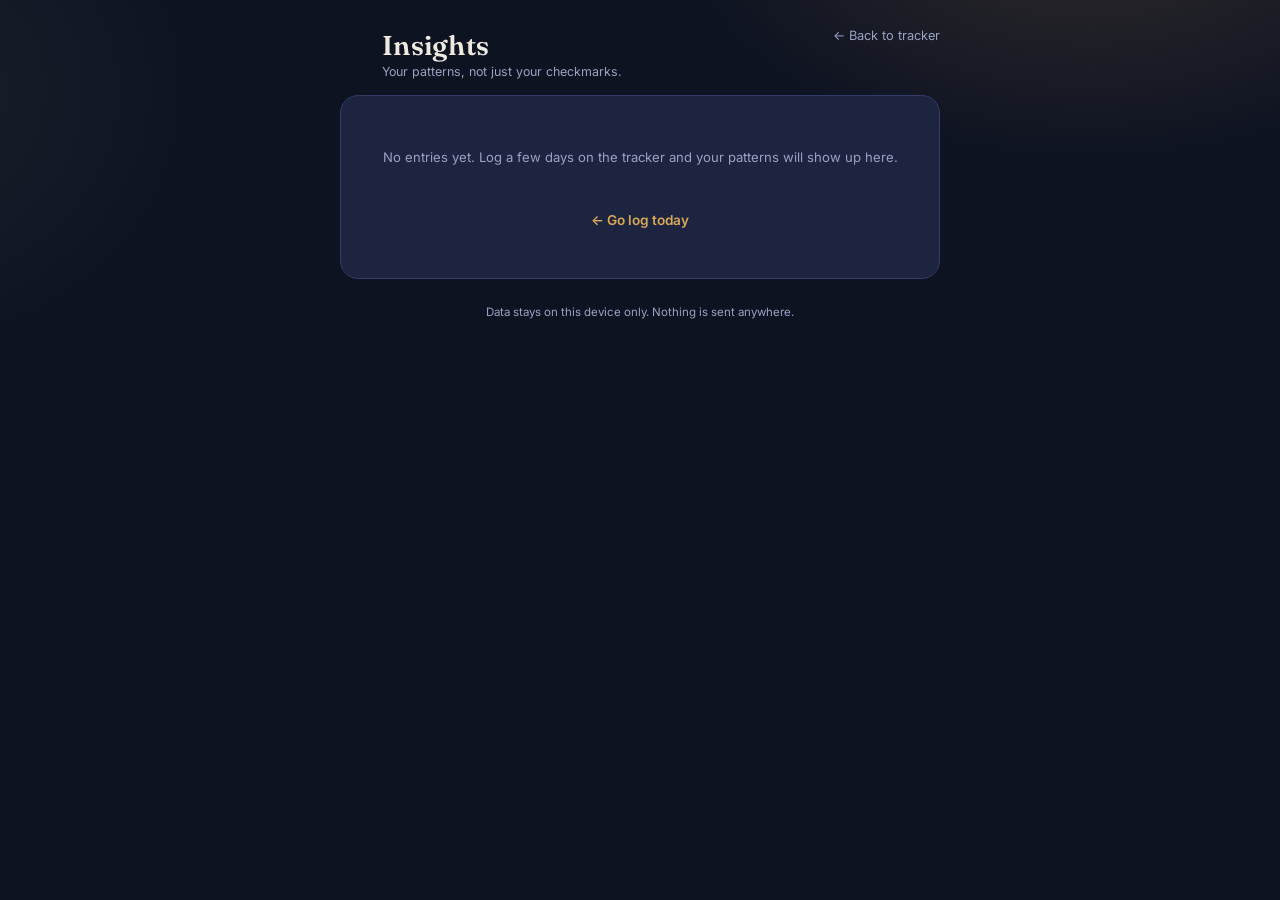
==== insights.html @ d300ba5c "Add files via upload Version 2" ====
<!DOCTYPE html>
<html lang="en">
<head>
<meta charset="UTF-8">
<meta name="viewport" content="width=device-width, initial-scale=1, viewport-fit=cover">
<title>Insights — Ehtesab</title>
<meta name="theme-color" content="#141A2E">
<link rel="manifest" href="manifest.json">
<link rel="icon" href="icons/icon-192.svg" type="image/svg+xml">
<link rel="apple-touch-icon" href="icons/icon-192.svg">
<link rel="preconnect" href="https://fonts.googleapis.com">
<link rel="preconnect" href="https://fonts.gstatic.com" crossorigin>
<link href="https://fonts.googleapis.com/css2?family=Fraunces:opsz,wght@9..144,400;9..144,500;9..144,600&family=Inter:wght@400;500;600;700&family=JetBrains+Mono:wght@500;700&display=swap" rel="stylesheet">
<link rel="stylesheet" href="style.css">
</head>
<body>

<div class="sky" aria-hidden="true"></div>

<header class="topbar">
  <div class="brand">
    <span class="crescent" aria-hidden="true">
      <svg viewBox="0 0 40 40"><path d="M24 4a16 16 0 1 0 0 32 13 13 0 0 1 0-32z"/></svg>
    </span>
    <div>
      <h1>Insights</h1>
      <p class="tagline">Your patterns, not just your checkmarks.</p>
    </div>
  </div>
  <a href="index.html" class="back-link">← Back to tracker</a>
</header>

<main>

  <section class="insight-callout" aria-label="Auto-generated insights">
    <h2>What your data is telling you</h2>
    <ul class="insight-list" id="insightList"></ul>
  </section>

  <section class="card" aria-label="Weekly rhythm">
    <div class="card-head"><h2>Weekly rhythm</h2></div>

    <div class="weekday-block">
      <div class="weekday-title"><span>Gym</span><span class="sub" id="gymRateLabel"></span></div>
      <div class="weekday-bars" id="gymBars"></div>
    </div>

    <div class="weekday-block">
      <div class="weekday-title"><span>Upskilling</span><span class="sub" id="upskillRateLabel"></span></div>
      <div class="weekday-bars" id="upskillBars"></div>
    </div>

    <div class="weekday-block">
      <div class="weekday-title"><span>Prayers on time</span><span class="sub">prayed or mosque</span></div>
      <div class="weekday-bars" id="onTimeBars"></div>
    </div>

    <div class="weekday-block">
      <div class="weekday-title"><span>Qazaa rate</span><span class="sub muted-note">higher = worse</span></div>
      <div class="weekday-bars" id="qazaaBars"></div>
    </div>
  </section>

  <section class="card" aria-label="Slip patterns">
    <div class="card-head"><h2>Most frequent slips</h2></div>
    <div class="tag-freq-list" id="tagFreqList"></div>
  </section>

  <section class="card" aria-label="Mood, last 14 days">
    <div class="card-head"><h2>Mood — last 14 days</h2></div>
    <div class="mood-sparkline" id="moodSpark"></div>
  </section>

  <section class="card" aria-label="Reading totals">
    <div class="card-head"><h2>Reading totals, this month</h2></div>
    <div class="stats-row" id="readingStats"></div>
  </section>

</main>

<footer>
  <p>Data stays on this device only. Nothing is sent anywhere.</p>
</footer>

<script src="insights.js"></script>
</body>
</html>
---- style.css ----
:root{
  --bg:            #141A2E;
  --bg-deep:       #0E1322;
  --surface:       #1D2440;
  --surface-2:     #262E52;
  --line:          #333c66;
  --text:          #EFEAE0;
  --text-muted:    #9AA1C4;
  --gold:          #D9A857;
  --gold-soft:     #6b5a34;
  --sage:          #7FA37A;
  --rose:          #C97C6D;
  --radius:        18px;
  --serif: 'Fraunces', Georgia, serif;
  --sans:  'Inter', system-ui, sans-serif;
  --mono:  'JetBrains Mono', ui-monospace, monospace;
}

*{ box-sizing:border-box; }

body{
  margin:0;
  min-height:100vh;
  background:var(--bg);
  color:var(--text);
  font-family:var(--sans);
  padding-bottom:48px;
  position:relative;
  overflow-x:hidden;
}

/* ambient dawn-sky wash behind everything */
.sky{
  position:fixed; inset:0; z-index:-1;
  background:
    radial-gradient(700px 420px at 85% -10%, rgba(217,168,87,0.16), transparent 60%),
    radial-gradient(600px 500px at -10% 10%, rgba(127,163,122,0.10), transparent 55%),
    var(--bg-deep);
}

/* ---------- topbar ---------- */
.topbar{
  display:flex;
  align-items:flex-start;
  justify-content:space-between;
  padding:28px 20px 8px;
  max-width:640px;
  margin:0 auto;
}
.brand{ display:flex; gap:12px; align-items:center; }
.crescent svg{ width:30px; height:30px; fill:var(--gold); }
.brand h1{
  font-family:var(--serif);
  font-weight:600;
  font-size:1.7rem;
  margin:0;
  letter-spacing:0.01em;
}
.tagline{
  margin:2px 0 0;
  font-size:0.78rem;
  color:var(--text-muted);
}
.ghost-btn{
  background:transparent;
  border:1px solid var(--line);
  color:var(--text-muted);
  font-family:var(--sans);
  font-size:0.72rem;
  padding:7px 12px;
  border-radius:999px;
  cursor:pointer;
  transition:border-color .15s, color .15s;
}
.ghost-btn:hover{ border-color:var(--rose); color:var(--rose); }

main{
  max-width:640px;
  margin:0 auto;
  padding:8px 20px 0;
  display:flex;
  flex-direction:column;
  gap:18px;
}

/* ---------- streak arc (signature element) ---------- */
.streak-panel{
  display:flex;
  align-items:center;
  gap:20px;
  background:linear-gradient(160deg, var(--surface), var(--surface-2));
  border:1px solid var(--line);
  border-radius:var(--radius);
  padding:20px;
  flex-wrap:wrap;
}
.streak-arc-wrap{ position:relative; width:200px; flex:0 0 auto; }
.streak-arc{ width:100%; height:auto; display:block; }
.streak-arc path{
  fill:none;
  stroke-linecap:round;
  stroke-width:10;
}
#arcTrack{ stroke:var(--surface-2); stroke:#2C3560; }
#arcFill{
  stroke:var(--gold);
  stroke-dasharray:283;
  stroke-dashoffset:283;
  transition:stroke-dashoffset .6s ease;
  filter:drop-shadow(0 0 6px rgba(217,168,87,0.55));
}
.streak-number{
  position:absolute;
  left:0; right:0; bottom:6px;
  text-align:center;
}
.streak-number span{
  display:block;
  font-family:var(--mono);
  font-weight:700;
  font-size:2.4rem;
  color:var(--gold);
  line-height:1;
}
.streak-number label{
  font-size:0.68rem;
  color:var(--text-muted);
  text-transform:uppercase;
  letter-spacing:0.08em;
}
.streak-meta{ flex:1 1 180px; min-width:180px; }
#streakMessage{
  margin:0 0 10px;
  font-size:0.88rem;
  color:var(--text-muted);
}
.badges{ display:flex; flex-wrap:wrap; gap:6px; }
.badge{
  font-family:var(--mono);
  font-size:0.68rem;
  padding:4px 9px;
  border-radius:999px;
  border:1px solid var(--gold-soft);
  color:var(--gold);
  opacity:0.35;
}
.badge.earned{ opacity:1; background:rgba(217,168,87,0.12); }

/* ---------- cards ---------- */
.card{
  background:var(--surface);
  border:1px solid var(--line);
  border-radius:var(--radius);
  padding:20px;
}
.card-head{
  display:flex;
  align-items:center;
  justify-content:space-between;
  margin-bottom:14px;
}
.card-head h2{
  font-family:var(--serif);
  font-weight:600;
  font-size:1.2rem;
  margin:0;
}
.pill{
  font-family:var(--mono);
  font-size:0.75rem;
  background:var(--surface-2);
  color:var(--text-muted);
  padding:4px 10px;
  border-radius:999px;
}
.group{ margin-bottom:14px; }
.group-label{
  font-size:0.7rem;
  text-transform:uppercase;
  letter-spacing:0.09em;
  color:var(--text-muted);
  margin:0 0 8px;
  font-weight:600;
}
.chip-row{ display:flex; flex-wrap:wrap; gap:8px; }
.chip{
  font-family:var(--sans);
  font-size:0.82rem;
  font-weight:500;
  padding:8px 14px;
  border-radius:12px;
  border:1px solid var(--line);
  background:var(--bg-deep);
  color:var(--text-muted);
  cursor:pointer;
  transition:all .15s ease;
  user-select:none;
}
.chip.prayer.on{ background:rgba(127,163,122,0.16); border-color:var(--sage); color:var(--sage); }
.chip.habit.on{ background:rgba(217,168,87,0.14); border-color:var(--gold); color:var(--gold); }
.chip:active{ transform:scale(0.96); }

.reflection-label{
  display:block;
  font-size:0.7rem;
  text-transform:uppercase;
  letter-spacing:0.09em;
  color:var(--text-muted);
  margin-bottom:6px;
  font-weight:600;
}
textarea{
  width:100%;
  resize:vertical;
  background:var(--bg-deep);
  border:1px solid var(--line);
  border-radius:10px;
  color:var(--text);
  font-family:var(--sans);
  font-size:0.85rem;
  padding:10px 12px;
}
textarea:focus, .chip:focus-visible, .icon-btn:focus-visible, .ghost-btn:focus-visible{
  outline:2px solid var(--gold);
  outline-offset:2px;
}

/* ---------- mosaic (month heatmap) ---------- */
.nav-btns{ display:flex; gap:6px; }
.icon-btn{
  width:28px; height:28px;
  border-radius:8px;
  border:1px solid var(--line);
  background:var(--bg-deep);
  color:var(--text);
  cursor:pointer;
  font-size:1rem;
  line-height:1;
}
.mosaic{
  display:grid;
  grid-template-columns:repeat(7, 1fr);
  gap:6px;
}
.mosaic-cell{
  aspect-ratio:1;
  border-radius:7px;
  background:var(--bg-deep);
  border:1px solid var(--line);
  position:relative;
  display:flex;
  align-items:center;
  justify-content:center;
  font-family:var(--mono);
  font-size:0.62rem;
  color:var(--text-muted);
  cursor:default;
}
.mosaic-cell.empty{ border-color:transparent; background:transparent; }
.mosaic-cell.today{ box-shadow:0 0 0 2px var(--gold) inset; }
.l0{ background:var(--bg-deep); }
.l1{ background:rgba(127,163,122,0.22); color:var(--text); }
.l2{ background:rgba(127,163,122,0.45); color:var(--text); }
.l3{ background:rgba(217,168,87,0.55); color:#20170a; }
.l4{ background:var(--gold); color:#20170a; font-weight:700; }
.mosaic-legend{
  display:flex;
  align-items:center;
  gap:5px;
  margin-top:12px;
  font-size:0.68rem;
  color:var(--text-muted);
}
.legend-cell{ width:12px; height:12px; border-radius:4px; }

/* ---------- stats ---------- */
.stats-row{
  display:grid;
  grid-template-columns:repeat(3, 1fr);
  gap:10px;
}
.stat-card{
  background:var(--surface);
  border:1px solid var(--line);
  border-radius:14px;
  padding:14px 10px;
  text-align:center;
}
.stat-num{
  display:block;
  font-family:var(--mono);
  font-weight:700;
  font-size:1.4rem;
  color:var(--gold);
}
.stat-label{
  display:block;
  font-size:0.66rem;
  color:var(--text-muted);
  margin-top:4px;
  line-height:1.25;
}

footer{
  text-align:center;
  color:var(--text-muted);
  font-size:0.72rem;
  margin-top:26px;
}

@media (max-width:420px){
  .streak-panel{ justify-content:center; text-align:center; }
  .streak-meta{ text-align:center; }
  .badges{ justify-content:center; }
}

@media (prefers-reduced-motion: reduce){
  #arcFill{ transition:none; }
  .chip{ transition:none; }
}

/* ---------- topbar actions ---------- */
.topbar-actions{ display:flex; gap:8px; align-items:center; }
.accent-btn{
  text-decoration:none;
  color:var(--gold);
  border-color:var(--gold-soft);
  display:inline-flex;
  align-items:center;
}
.accent-btn:hover{ border-color:var(--gold); color:var(--gold); }

.group-hint{
  margin:-4px 0 8px;
  font-size:0.74rem;
  color:var(--text-muted);
}

/* ---------- prayer 3-state rows ---------- */
.prayer-list{ display:flex; flex-direction:column; gap:8px; }
.prayer-item{
  display:flex;
  align-items:center;
  justify-content:space-between;
  gap:10px;
  background:var(--bg-deep);
  border:1px solid var(--line);
  border-radius:12px;
  padding:9px 10px 9px 14px;
  flex-wrap:wrap;
}
.prayer-name{ font-size:0.85rem; font-weight:500; min-width:64px; }
.prayer-states{ display:flex; gap:6px; }
.state-btn{
  font-family:var(--sans);
  font-size:0.72rem;
  font-weight:600;
  padding:6px 10px;
  border-radius:9px;
  border:1px solid var(--line);
  background:transparent;
  color:var(--text-muted);
  cursor:pointer;
  transition:all .15s ease;
}
.state-btn:active{ transform:scale(0.95); }
.state-qazaa.on{ background:rgba(201,124,109,0.18); border-color:var(--rose); color:var(--rose); }
.state-prayed.on{ background:rgba(127,163,122,0.16); border-color:var(--sage); color:var(--sage); }
.state-mosque.on{ background:rgba(217,168,87,0.16); border-color:var(--gold); color:var(--gold); }

/* ---------- reading steppers ---------- */
.reading-row{ display:flex; gap:14px; flex-wrap:wrap; }
.reading-item{ display:flex; flex-direction:column; gap:6px; }
.reading-label{ font-size:0.76rem; color:var(--text-muted); font-weight:500; }
.stepper{
  display:flex;
  align-items:center;
  gap:0;
  border:1px solid var(--line);
  border-radius:10px;
  overflow:hidden;
  width:fit-content;
}
.stepper-btn{
  width:32px; height:32px;
  background:var(--surface-2);
  border:none;
  color:var(--text);
  font-size:1rem;
  cursor:pointer;
  line-height:1;
}
.stepper-btn:active{ background:var(--gold-soft); }
.stepper-input{
  width:52px; height:32px;
  text-align:center;
  border:none;
  border-left:1px solid var(--line);
  border-right:1px solid var(--line);
  background:var(--bg-deep);
  color:var(--text);
  font-family:var(--mono);
  font-size:0.85rem;
  -moz-appearance:textfield;
}
.stepper-input::-webkit-outer-spin-button,
.stepper-input::-webkit-inner-spin-button{ -webkit-appearance:none; margin:0; }

/* ---------- negative chips ---------- */
.chip.negative.on{ background:rgba(201,124,109,0.16); border-color:var(--rose); color:var(--rose); }
.add-chip-btn{
  margin-top:8px;
  background:transparent;
  border:1px dashed var(--line);
  color:var(--text-muted);
  font-size:0.76rem;
  padding:6px 12px;
  border-radius:10px;
  cursor:pointer;
}
.add-chip-btn:hover{ border-color:var(--gold); color:var(--gold); }

/* ---------- mood + reflection ---------- */
.reflection-block .reflection-label{ margin-top:12px; }
.mood-row{ display:flex; gap:8px; margin-bottom:12px; }
.mood-btn{
  font-size:1.25rem;
  width:42px; height:42px;
  border-radius:12px;
  border:1px solid var(--line);
  background:var(--bg-deep);
  cursor:pointer;
  opacity:0.55;
  transition:all .15s ease;
}
.mood-btn.on{ opacity:1; border-color:var(--gold); background:rgba(217,168,87,0.14); transform:scale(1.06); }

/* ---------- slip indicator dot on mosaic ---------- */
.mosaic-cell{ position:relative; }
.slip-dot{
  position:absolute;
  top:3px; right:3px;
  width:6px; height:6px;
  border-radius:50%;
  background:var(--rose);
}
.legend-dot-note{ display:inline-flex; align-items:center; gap:4px; margin-left:8px; }
.legend-dot{ width:7px; height:7px; border-radius:50%; background:var(--rose); display:inline-block; }

.insights-cta{
  display:block;
  text-align:center;
  color:var(--gold);
  text-decoration:none;
  font-size:0.85rem;
  font-weight:600;
  padding:14px;
  border:1px dashed var(--gold-soft);
  border-radius:14px;
}
.insights-cta:hover{ border-color:var(--gold); }

/* ================= INSIGHTS DASHBOARD ================= */
.back-link{
  color:var(--text-muted);
  text-decoration:none;
  font-size:0.8rem;
}
.back-link:hover{ color:var(--gold); }

.insight-callout{
  background:linear-gradient(160deg, var(--surface), var(--surface-2));
  border:1px solid var(--line);
  border-radius:var(--radius);
  padding:18px 20px;
}
.insight-callout h2{
  font-family:var(--serif);
  font-size:1.1rem;
  margin:0 0 10px;
  font-weight:600;
}
.insight-list{ margin:0; padding-left:18px; color:var(--text); font-size:0.86rem; line-height:1.6; }
.insight-list li{ margin-bottom:4px; }
.insight-list .muted{ color:var(--text-muted); }

.weekday-block{ margin-bottom:18px; }
.weekday-block:last-child{ margin-bottom:0; }
.weekday-title{
  display:flex;
  justify-content:space-between;
  align-items:baseline;
  font-size:0.84rem;
  font-weight:600;
  margin-bottom:6px;
}
.weekday-title .sub{ font-size:0.72rem; color:var(--text-muted); font-weight:400; }
.weekday-bars{ display:grid; grid-template-columns:repeat(7,1fr); gap:5px; }
.weekday-col{ display:flex; flex-direction:column; align-items:center; gap:4px; }
.weekday-bar-track{
  width:100%;
  height:56px;
  background:var(--bg-deep);
  border-radius:6px;
  display:flex;
  align-items:flex-end;
  overflow:hidden;
  border:1px solid var(--line);
}
.weekday-bar-fill{
  width:100%;
  background:var(--sage);
  border-radius:6px 6px 0 0;
  transition:height .4s ease;
}
.weekday-bar-fill.neg{ background:var(--rose); }
.weekday-label{ font-size:0.62rem; color:var(--text-muted); font-family:var(--mono); }

.tag-freq-list{ display:flex; flex-direction:column; gap:8px; }
.tag-freq-row{ display:flex; align-items:center; gap:10px; }
.tag-freq-name{ font-size:0.8rem; width:120px; flex:0 0 auto; color:var(--text); }
.tag-freq-track{ flex:1; height:10px; background:var(--bg-deep); border-radius:5px; overflow:hidden; }
.tag-freq-fill{ height:100%; background:var(--rose); border-radius:5px; }
.tag-freq-count{ font-family:var(--mono); font-size:0.72rem; color:var(--text-muted); width:26px; text-align:right; }

.mood-sparkline{ display:flex; align-items:flex-end; gap:4px; height:70px; }
.spark-col{ flex:1; display:flex; flex-direction:column; align-items:center; justify-content:flex-end; height:100%; gap:3px; }
.spark-bar{ width:100%; border-radius:4px 4px 0 0; background:var(--surface-2); }
.spark-bar.has-mood{ background:var(--gold); }
.spark-date{ font-size:0.56rem; color:var(--text-muted); font-family:var(--mono); }

.empty-note{ color:var(--text-muted); font-size:0.82rem; text-align:center; padding:20px 10px; }

@media (max-width:420px){
  .prayer-item{ flex-direction:column; align-items:flex-start; }
  .tag-freq-name{ width:96px; font-size:0.75rem; }
}
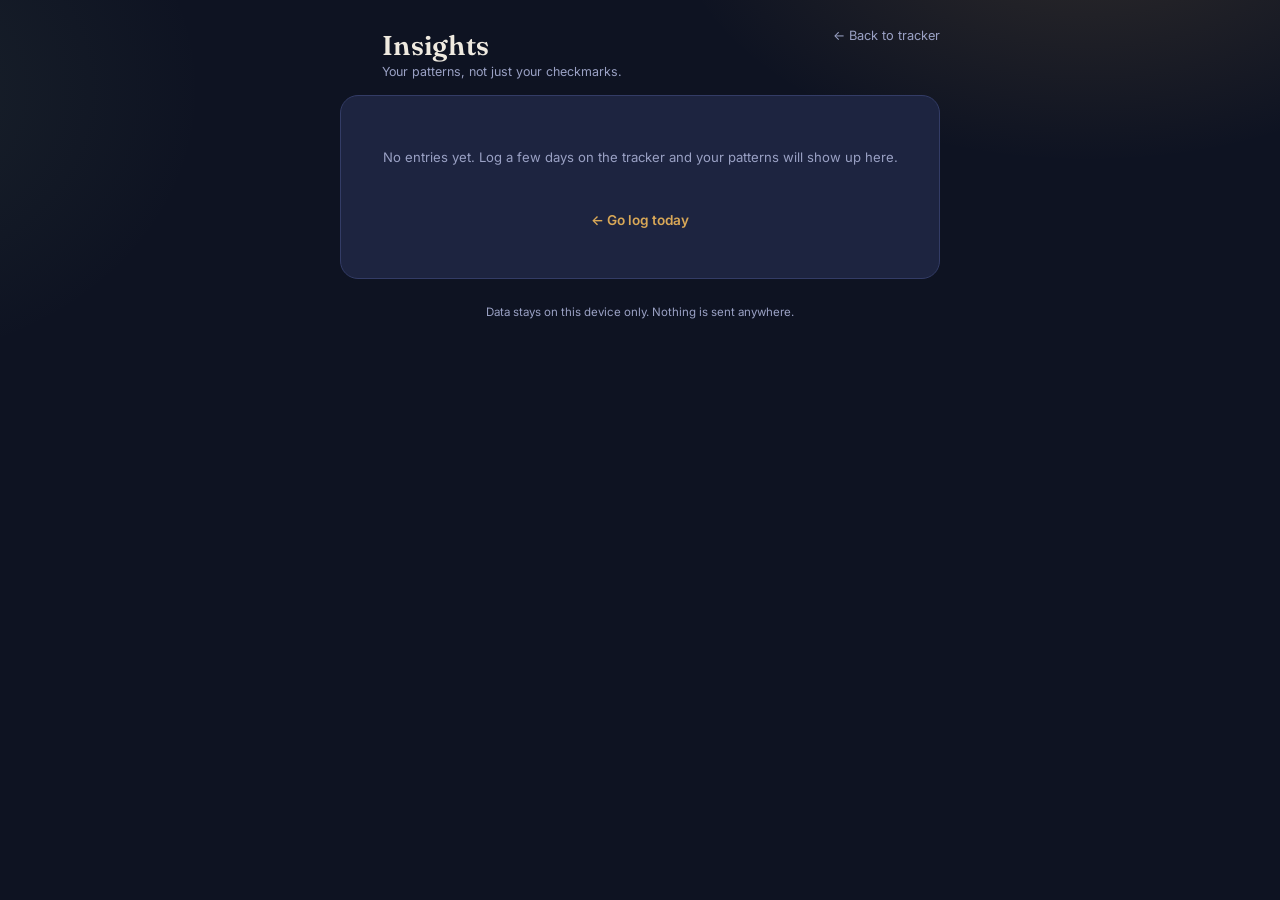
==== commit 725ac5e9: "Add files via upload Monthly report alsoa dded" ====
--- a/insights.html
+++ b/insights.html
@@ -37,6 +37,27 @@
     <ul class="insight-list" id="insightList"></ul>
   </section>
 
+  <section class="card" aria-label="Net score">
+    <div class="card-head"><h2>Net score</h2></div>
+    <div class="month-compare" id="monthCompare"></div>
+    <div class="score-trend" id="scoreTrend" style="margin-bottom:22px;"></div>
+  </section>
+
+  <section class="card" aria-label="Per-habit streaks">
+    <div class="card-head"><h2>Streaks by habit</h2></div>
+    <div class="streak-list" id="streakList"></div>
+  </section>
+
+  <section class="card" aria-label="Per-prayer breakdown">
+    <div class="card-head"><h2>Prayer breakdown</h2></div>
+    <div id="prayerBreakdownRows"></div>
+    <div class="pb-legend">
+      <span><span class="pb-swatch" style="background:var(--gold)"></span>Mosque</span>
+      <span><span class="pb-swatch" style="background:var(--sage)"></span>Prayed</span>
+      <span><span class="pb-swatch" style="background:var(--rose)"></span>Qazaa</span>
+    </div>
+  </section>
+
   <section class="card" aria-label="Weekly rhythm">
     <div class="card-head"><h2>Weekly rhythm</h2></div>
 
@@ -59,11 +80,26 @@
       <div class="weekday-title"><span>Qazaa rate</span><span class="sub muted-note">higher = worse</span></div>
       <div class="weekday-bars" id="qazaaBars"></div>
     </div>
+
+    <div class="weekday-block">
+      <div class="weekday-title"><span>Daily revision</span><span class="sub" id="revisionRateLabel"></span></div>
+      <div class="weekday-bars" id="revisionBars"></div>
+    </div>
+  </section>
+
+  <section class="card" aria-label="Revision totals">
+    <div class="card-head"><h2>Revision totals, this month</h2></div>
+    <div class="stats-row" id="revisionStats"></div>
   </section>
 
   <section class="card" aria-label="Slip patterns">
     <div class="card-head"><h2>Most frequent slips</h2></div>
     <div class="tag-freq-list" id="tagFreqList"></div>
+  </section>
+
+  <section class="card" aria-label="Boost patterns">
+    <div class="card-head"><h2>Most frequent boosts</h2></div>
+    <div class="tag-freq-list" id="posFreqList"></div>
   </section>
 
   <section class="card" aria-label="Mood, last 14 days">
@@ -76,6 +112,41 @@
     <div class="stats-row" id="readingStats"></div>
   </section>
 
+  <section class="card" aria-label="Monthly report" id="monthlyReportCard">
+    <div class="card-head">
+      <h2 id="reportMonthLabel">Monthly Report</h2>
+      <div class="nav-btns">
+        <button id="prevReportMonth" class="icon-btn" aria-label="Previous month">‹</button>
+        <button id="nextReportMonth" class="icon-btn" aria-label="Next month">›</button>
+      </div>
+    </div>
+
+    <div class="stats-row" id="reportSummaryStats"></div>
+
+    <h3 class="report-subhead">Prayer breakdown</h3>
+    <div id="reportPrayerBreakdown"></div>
+    <div class="pb-legend">
+      <span><span class="pb-swatch" style="background:var(--gold)"></span>Mosque</span>
+      <span><span class="pb-swatch" style="background:var(--sage)"></span>Prayed</span>
+      <span><span class="pb-swatch" style="background:var(--rose)"></span>Qazaa</span>
+    </div>
+
+    <h3 class="report-subhead">Top slips</h3>
+    <div class="tag-freq-list" id="reportSlips"></div>
+
+    <h3 class="report-subhead">Top boosts</h3>
+    <div class="tag-freq-list" id="reportBoosts"></div>
+
+    <h3 class="report-subhead">Reading &amp; revision</h3>
+    <div class="stats-row" id="reportReadingRevision"></div>
+
+    <div class="report-export-row">
+      <button id="exportExcelBtn" class="ghost-btn accent-btn" type="button">Export Excel</button>
+      <button id="exportImageBtn" class="ghost-btn accent-btn" type="button">Export Image</button>
+    </div>
+    <p class="export-status" id="exportStatus"></p>
+  </section>
+
 </main>
 
 <footer>
--- a/style.css
+++ b/style.css
@@ -320,7 +320,7 @@
 }
 
 /* ---------- topbar actions ---------- */
-.topbar-actions{ display:flex; gap:8px; align-items:center; }
+.topbar-actions{ display:flex; gap:8px; align-items:center; flex-wrap:wrap; justify-content:flex-end; }
 .accent-btn{
   text-decoration:none;
   color:var(--gold);
@@ -408,6 +408,7 @@
 
 /* ---------- negative chips ---------- */
 .chip.negative.on{ background:rgba(201,124,109,0.16); border-color:var(--rose); color:var(--rose); }
+.chip.positive.on{ background:rgba(127,163,122,0.16); border-color:var(--sage); color:var(--sage); }
 .add-chip-btn{
   margin-top:8px;
   background:transparent;
@@ -521,6 +522,7 @@
 .tag-freq-name{ font-size:0.8rem; width:120px; flex:0 0 auto; color:var(--text); }
 .tag-freq-track{ flex:1; height:10px; background:var(--bg-deep); border-radius:5px; overflow:hidden; }
 .tag-freq-fill{ height:100%; background:var(--rose); border-radius:5px; }
+.tag-freq-fill.pos-fill{ background:var(--sage); }
 .tag-freq-count{ font-family:var(--mono); font-size:0.72rem; color:var(--text-muted); width:26px; text-align:right; }
 
 .mood-sparkline{ display:flex; align-items:flex-end; gap:4px; height:70px; }
@@ -535,3 +537,104 @@
   .prayer-item{ flex-direction:column; align-items:flex-start; }
   .tag-freq-name{ width:96px; font-size:0.75rem; }
 }
+
+/* ---------- read-only day state ---------- */
+.readonly-note{
+  background:rgba(217,168,87,0.1);
+  border:1px solid var(--gold-soft);
+  color:var(--gold);
+  font-size:0.78rem;
+  border-radius:10px;
+  padding:10px 12px;
+  margin-bottom:16px;
+}
+.card.readonly .prayer-item,
+.card.readonly .stepper{ opacity:0.75; }
+button:disabled, input:disabled, textarea:disabled{
+  cursor:not-allowed !important;
+  opacity:0.5;
+}
+.state-btn:disabled.on,
+.chip:disabled.on,
+.mood-btn:disabled.on{ opacity:0.9; }
+
+/* ---------- mosaic cell selection ---------- */
+.mosaic-cell{ cursor:pointer; }
+.mosaic-cell.future{ cursor:default; opacity:0.3; }
+.mosaic-cell.selected{ box-shadow:0 0 0 2px var(--gold) inset; }
+.mosaic-cell.selected.today{ box-shadow:0 0 0 2px var(--sage) inset; }
+
+/* ---------- revision chips ---------- */
+.chip.revision.on{ background:rgba(217,168,87,0.14); border-color:var(--gold); color:var(--gold); }
+
+/* ---------- score pill ---------- */
+.pill-group{ display:flex; gap:6px; }
+.score-pill{ font-weight:700; }
+.score-pill.positive{ background:rgba(127,163,122,0.18); color:var(--sage); }
+.score-pill.negative{ background:rgba(201,124,109,0.18); color:var(--rose); }
+.score-pill.neutral{ color:var(--text-muted); }
+
+/* ---------- streaks card ---------- */
+.streak-list{ display:flex; flex-direction:column; gap:10px; }
+.streak-row{
+  display:flex;
+  align-items:center;
+  justify-content:space-between;
+  background:var(--bg-deep);
+  border:1px solid var(--line);
+  border-radius:12px;
+  padding:10px 14px;
+}
+.streak-row-name{ font-size:0.85rem; font-weight:500; }
+.streak-row-nums{ display:flex; gap:14px; }
+.streak-row-num{ text-align:center; }
+.streak-row-num span{ display:block; font-family:var(--mono); font-weight:700; font-size:1rem; color:var(--gold); }
+.streak-row-num label{ font-size:0.6rem; color:var(--text-muted); text-transform:uppercase; letter-spacing:0.06em; }
+
+/* ---------- bipolar score trend ---------- */
+.score-trend{ display:flex; align-items:center; gap:4px; height:110px; position:relative; }
+.score-col{ flex:1; display:flex; flex-direction:column; align-items:center; height:100%; position:relative; }
+.score-baseline{ position:absolute; left:0; right:0; top:50%; height:1px; background:var(--line); }
+.score-bar-wrap{ position:relative; width:100%; height:100%; display:flex; align-items:center; }
+.score-bar{ position:absolute; left:15%; right:15%; border-radius:3px; }
+.score-bar.pos{ background:var(--sage); bottom:50%; }
+.score-bar.neg{ background:var(--rose); top:50%; }
+.score-date{ position:absolute; bottom:-16px; font-size:0.56rem; color:var(--text-muted); font-family:var(--mono); left:0; right:0; text-align:center; }
+
+.month-compare{ display:flex; gap:12px; margin-bottom:14px; }
+
+/* ---------- per-prayer breakdown ---------- */
+.pb-row{ margin-bottom:12px; }
+.pb-row:last-child{ margin-bottom:0; }
+.pb-row-head{ display:flex; justify-content:space-between; font-size:0.82rem; color:var(--text); margin-bottom:4px; }
+.pb-row-head .pb-pct{ color:var(--text-muted); font-family:var(--mono); font-size:0.72rem; }
+.pb-track{ display:flex; height:14px; border-radius:7px; overflow:hidden; background:var(--bg-deep); border:1px solid var(--line); }
+.pb-seg-mosque{ background:var(--gold); }
+.pb-seg-prayed{ background:var(--sage); }
+.pb-seg-qazaa{ background:var(--rose); }
+.pb-legend{ display:flex; gap:16px; margin-top:14px; font-size:0.74rem; color:var(--text-muted); }
+.pb-legend span{ display:flex; align-items:center; gap:6px; }
+.pb-swatch{ width:10px; height:10px; border-radius:3px; display:inline-block; }
+
+/* ---------- monthly report ---------- */
+.report-subhead{
+  font-family:var(--serif);
+  font-size:0.95rem;
+  font-weight:600;
+  margin:20px 0 10px;
+  color:var(--text);
+}
+.report-export-row{
+  display:flex;
+  gap:10px;
+  margin-top:18px;
+  flex-wrap:wrap;
+}
+.report-export-row .ghost-btn{ flex:1; text-align:center; min-width:130px; }
+.export-status{
+  margin:10px 0 0;
+  font-size:0.76rem;
+  color:var(--text-muted);
+  text-align:center;
+  min-height:1em;
+}
